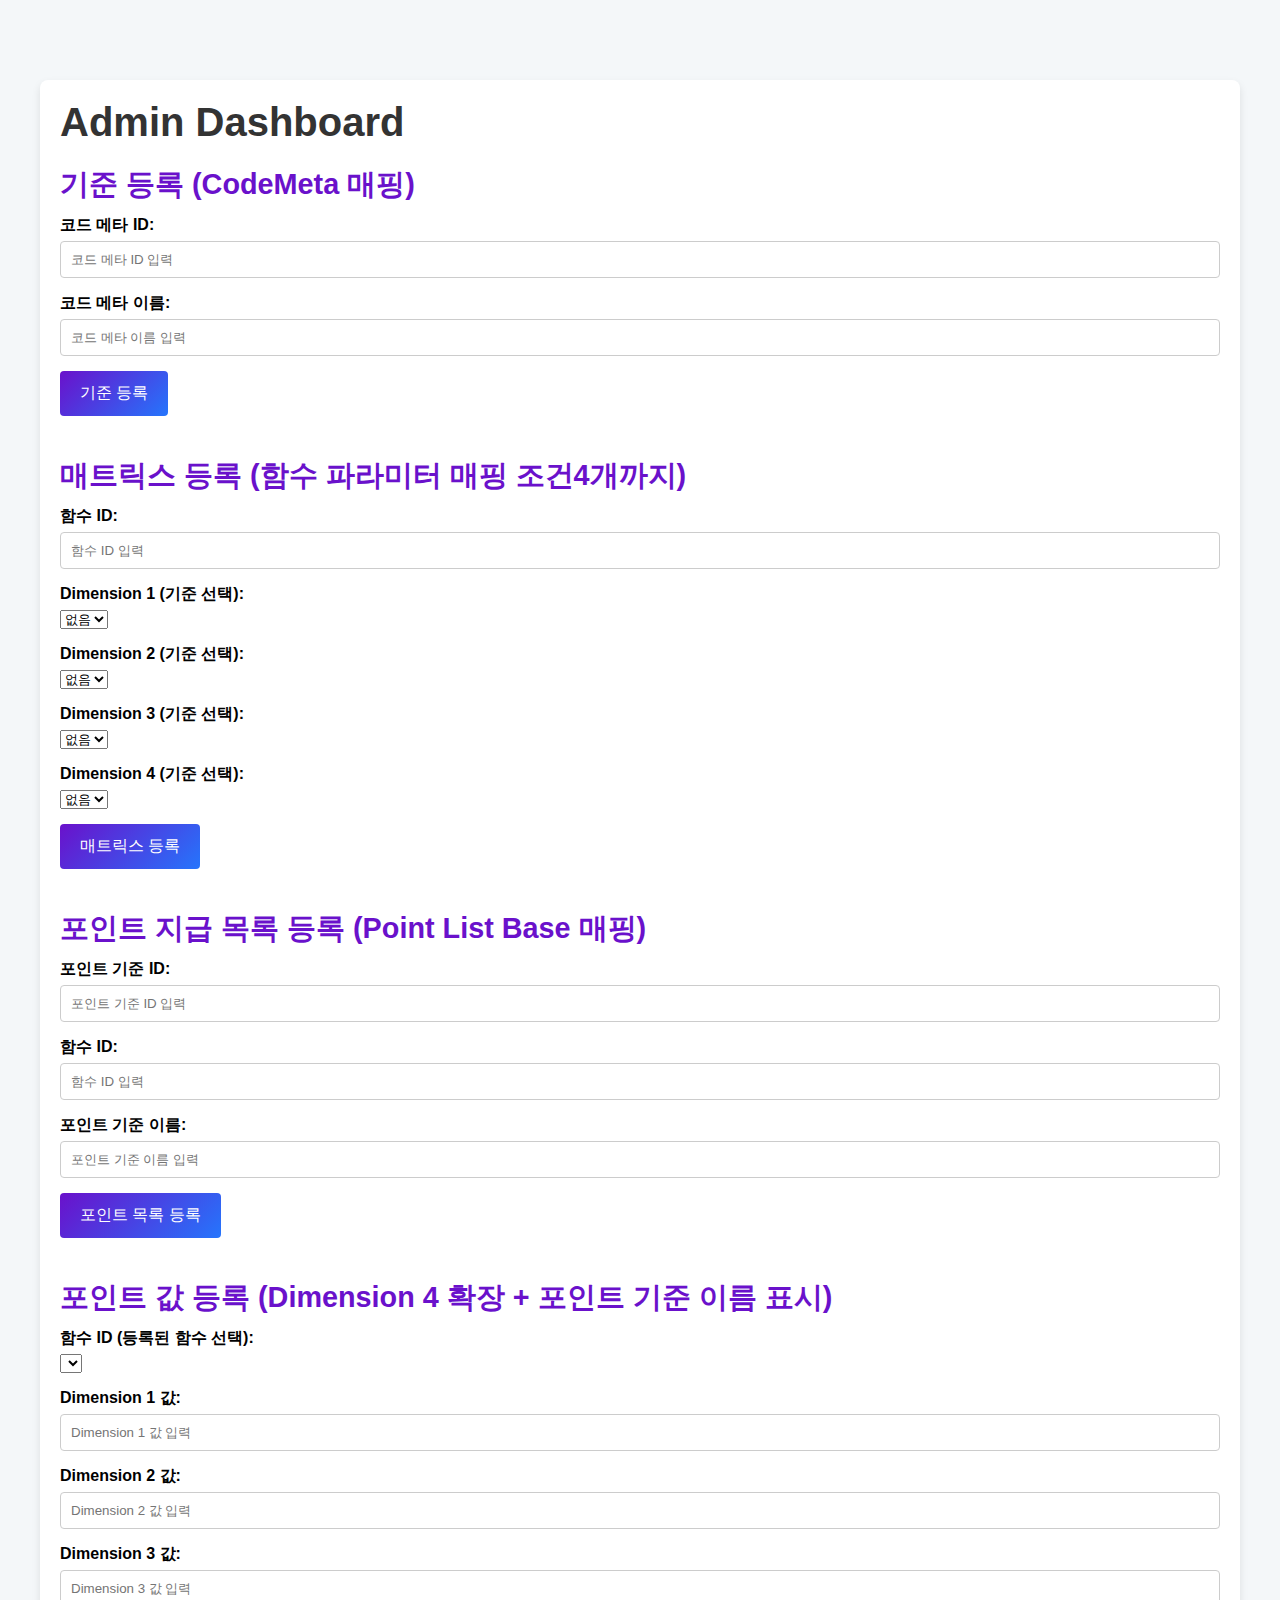
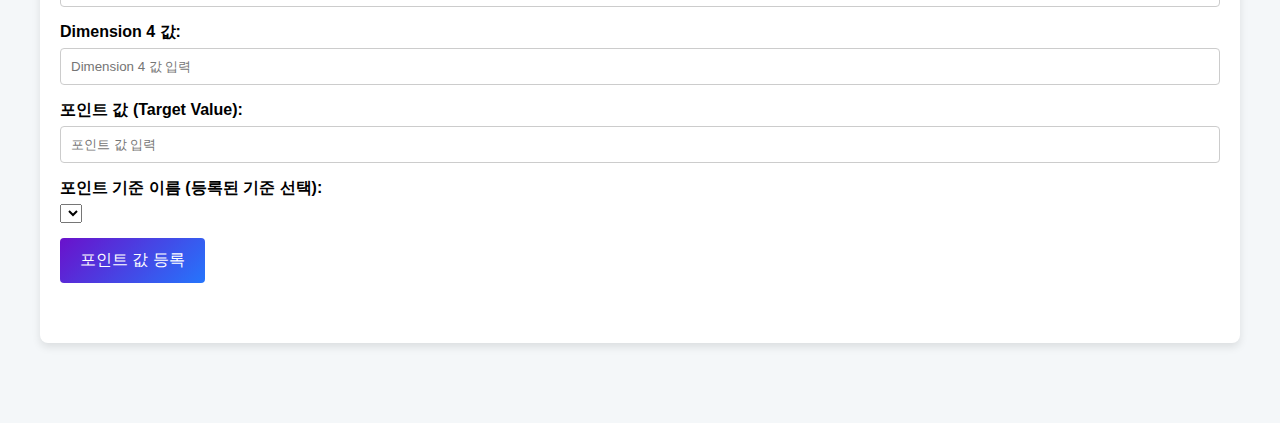
==== src/main/resources/templates/admin/dashboard.html @ af13de08 "." ====
<!DOCTYPE html>
<html xmlns:th="http://www.thymeleaf.org">
<head>
    <title>Admin Dashboard</title>
    <style>
        * {
            margin: 0;
            padding: 0;
            box-sizing: border-box;
        }

        body {
            font-family: 'Roboto', Arial, sans-serif;
            background-color: #f4f7f9;
        }

        .container {
            max-width: 1200px;
            margin: 80px auto;
            padding: 20px;
            background: #fff;
            box-shadow: 0 4px 8px rgba(0, 0, 0, 0.1);
            border-radius: 8px;
        }

        h1 {
            font-size: 2.5em;
            margin-bottom: 20px;
            color: #333;
        }

        .section {
            margin-bottom: 40px;
        }

        .section h2 {
            font-size: 1.8em;
            margin-bottom: 10px;
            color: #6a11cb;
        }

        .form-group {
            margin-bottom: 15px;
        }

        .form-group label {
            display: block;
            font-weight: bold;
            margin-bottom: 5px;
        }

        .form-group input {
            width: 100%;
            padding: 10px;
            border: 1px solid #ccc;
            border-radius: 4px;
        }

        .form-group button {
            background: linear-gradient(135deg, #6a11cb, #2575fc);
            color: #fff;
            border: none;
            padding: 12px 20px;
            font-size: 1em;
            border-radius: 4px;
            cursor: pointer;
            transition: background 0.3s ease;
        }

        .form-group button:hover {
            background: linear-gradient(135deg, #2575fc, #6a11cb);
        }
    </style>
</head>
<body>
<div class="container">
    <h1>Admin Dashboard</h1>

    <div class="section">
        <h2>기준 등록 (CodeMeta 매핑)</h2>
        <form th:action="@{/admin/codeMeta}" method="post">
            <div class="form-group">
                <label for="codeMetaId">코드 메타 ID:</label>
                <input type="text" id="codeMetaId" name="codeMetaId" placeholder="코드 메타 ID 입력" required>
            </div>
            <div class="form-group">
                <label for="codeMetaName">코드 메타 이름:</label>
                <input type="text" id="codeMetaName" name="codeMetaName" placeholder="코드 메타 이름 입력" required>
            </div>
            <div class="form-group">
                <button type="submit">기준 등록</button>
            </div>
        </form>
    </div>

    <div class="section">
        <h2>매트릭스 등록 (함수 파라미터 매핑 조건4개까지)</h2>
        <form th:action="@{/admin/register-matrix}" method="post">
            <div class="form-group">
                <label for="functionId">함수 ID:</label>
                <input type="text" id="functionId" name="functionId" placeholder="함수 ID 입력" required>
            </div>

            <!-- Dimension 1 -->
            <div class="form-group">
                <label for="dimen1">Dimension 1 (기준 선택):</label>
                <select id="dimen1" name="dimen1">
                    <option value="">없음</option>
                    <option th:each="codeMeta : ${codeMetaList}" th:value="${codeMeta.codeMetaId}" th:text="${codeMeta.codeMetaName}"></option>
                </select>
            </div>

            <!-- Dimension 2 -->
            <div class="form-group">
                <label for="dimen2">Dimension 2 (기준 선택):</label>
                <select id="dimen2" name="dimen2">
                    <option value="">없음</option>
                    <option th:each="codeMeta : ${codeMetaList}" th:value="${codeMeta.codeMetaId}" th:text="${codeMeta.codeMetaName}"></option>
                </select>
            </div>

            <!-- Dimension 3 -->
            <div class="form-group">
                <label for="dimen3">Dimension 3 (기준 선택):</label>
                <select id="dimen3" name="dimen3">
                    <option value="">없음</option>
                    <option th:each="codeMeta : ${codeMetaList}" th:value="${codeMeta.codeMetaId}" th:text="${codeMeta.codeMetaName}"></option>
                </select>
            </div>

            <!-- Dimension 4 -->
            <div class="form-group">
                <label for="dimen4">Dimension 4 (기준 선택):</label>
                <select id="dimen4" name="dimen4">
                    <option value="">없음</option>
                    <option th:each="codeMeta : ${codeMetaList}" th:value="${codeMeta.codeMetaId}" th:text="${codeMeta.codeMetaName}"></option>
                </select>
            </div>

            <div class="form-group">
                <button type="submit">매트릭스 등록</button>
            </div>
        </form>
    </div>


    <div class="section">
        <h2>포인트 지급 목록 등록 (Point List Base 매핑)</h2>
        <form th:action="@{/admin/register-point-list}" method="post">
            <div class="form-group">
                <label for="ptBaseId">포인트 기준 ID:</label>
                <input type="text" id="ptBaseId" name="ptBaseId" placeholder="포인트 기준 ID 입력" required>
            </div>
            <div class="form-group">
                <label for="functionId">함수 ID:</label>
                <input type="text" id="functionId" name="functionId" placeholder="함수 ID 입력" required>
            </div>
            <div class="form-group">
                <label for="ptBaseName">포인트 기준 이름:</label>
                <input type="text" id="ptBaseName" name="ptBaseName" placeholder="포인트 기준 이름 입력" required>
            </div>
            <div class="form-group">
                <button type="submit">포인트 목록 등록</button>
            </div>
        </form>
    </div>


    <div class="section">
        <h2>포인트 값 등록 (Dimension 4 확장 + 포인트 기준 이름 표시)</h2>
        <form th:action="@{/admin/register-point-value}" method="post">
            <!-- 함수 ID 선택 -->
            <div class="form-group">
                <label for="functionId">함수 ID (등록된 함수 선택):</label>
                <select id="functionId" name="functionId" th:each="function : ${functionList}" th:value="${function.functionId}" th:text="${function.functionId}" required></select>
            </div>

            <!-- Dimension 1~4 값 입력 -->
            <div class="form-group">
                <label for="dimen1Value">Dimension 1 값:</label>
                <input type="text" id="dimen1Value" name="dimen1Value" placeholder="Dimension 1 값 입력">
            </div>
            <div class="form-group">
                <label for="dimen2Value">Dimension 2 값:</label>
                <input type="text" id="dimen2Value" name="dimen2Value" placeholder="Dimension 2 값 입력">
            </div>
            <div class="form-group">
                <label for="dimen3Value">Dimension 3 값:</label>
                <input type="text" id="dimen3Value" name="dimen3Value" placeholder="Dimension 3 값 입력">
            </div>
            <div class="form-group">
                <label for="dimen4Value">Dimension 4 값:</label>
                <input type="text" id="dimen4Value" name="dimen4Value" placeholder="Dimension 4 값 입력">
            </div>

            <!-- Target Value 입력 -->
            <div class="form-group">
                <label for="targetValue">포인트 값 (Target Value):</label>
                <input type="number" id="targetValue" name="targetValue" min="0" placeholder="포인트 값 입력" required>
            </div>

            <!-- 포인트 기준 이름 선택 -->
            <div class="form-group">
                <label for="ptBaseId">포인트 기준 이름 (등록된 기준 선택):</label>
                <select id="ptBaseId" name="ptBaseId" th:each="pointBase : ${pointBaseList}" th:value="${pointBase.ptBaseId}" th:text="${pointBase.ptBaseName}" required></select>
            </div>

            <!-- 제출 버튼 -->
            <div class="form-group">
                <button type="submit">포인트 값 등록</button>
            </div>
        </form>
    </div>



</div>
</body>
</html>
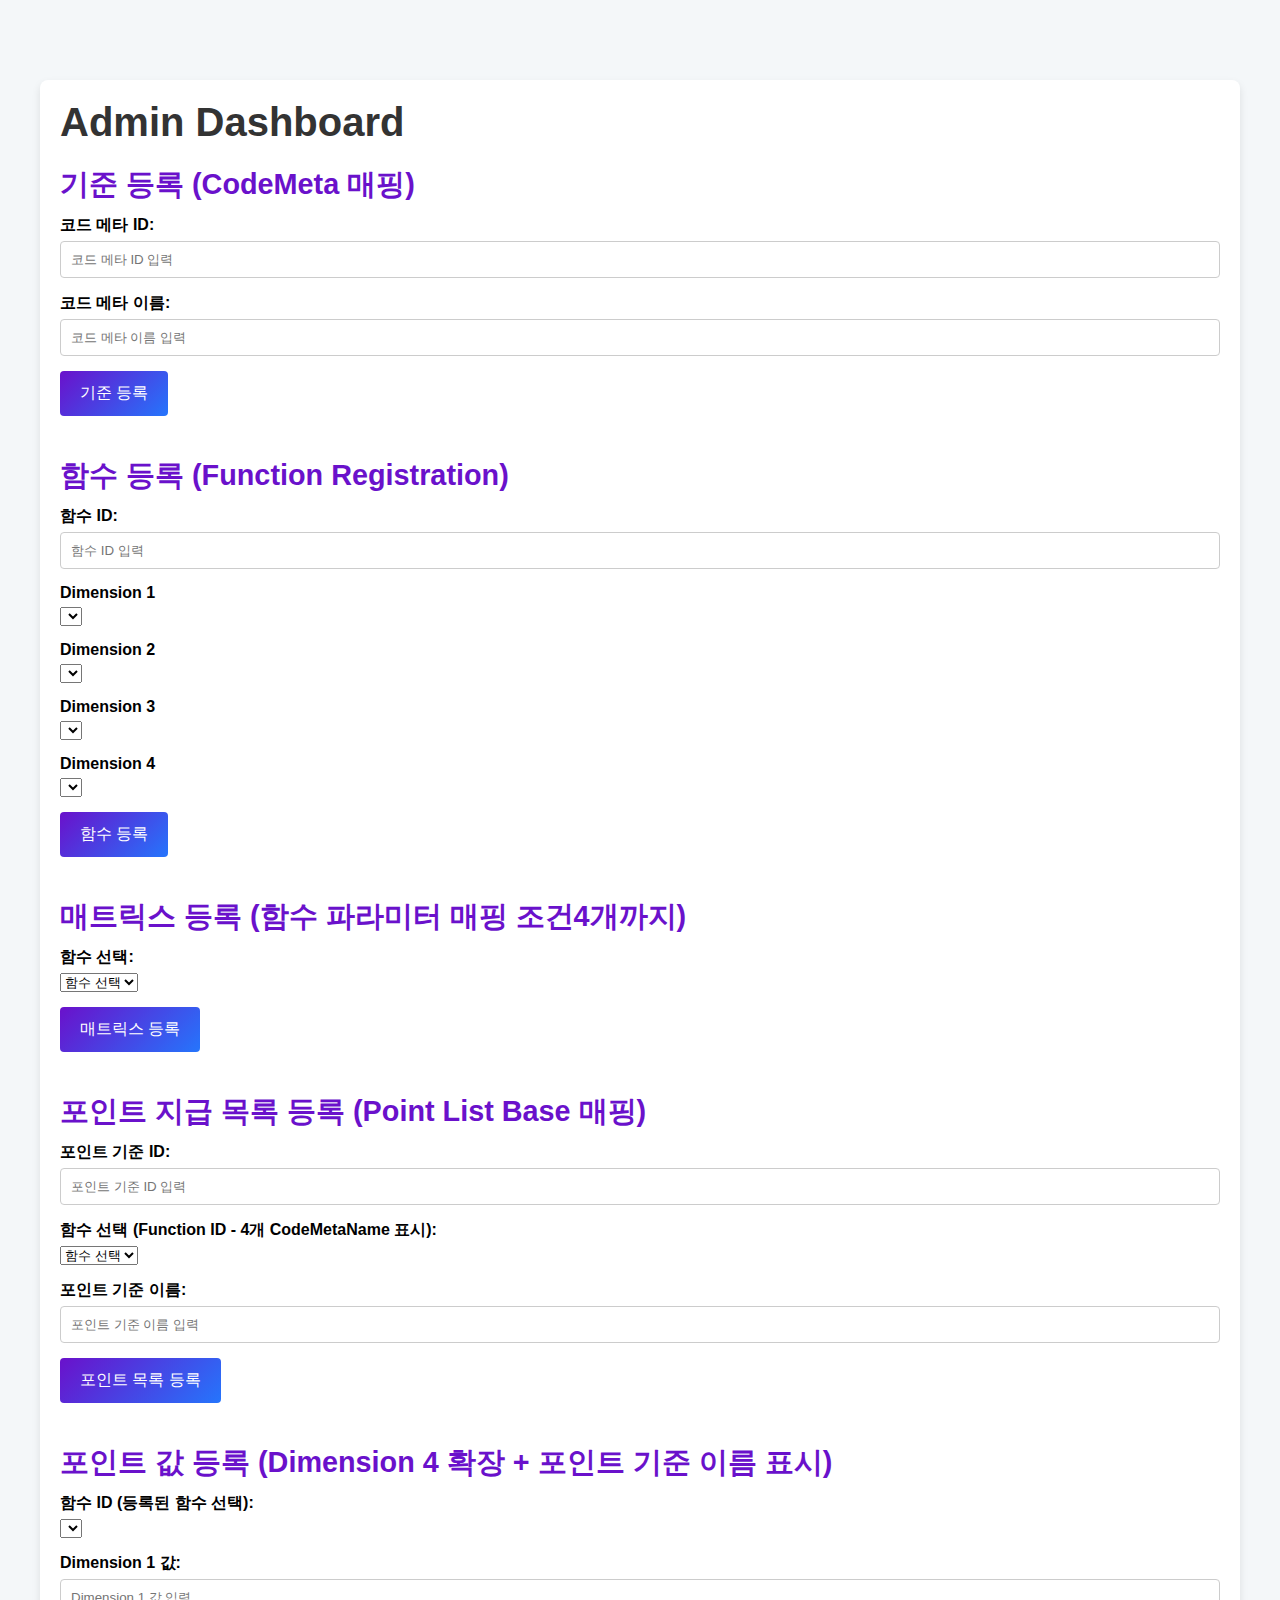
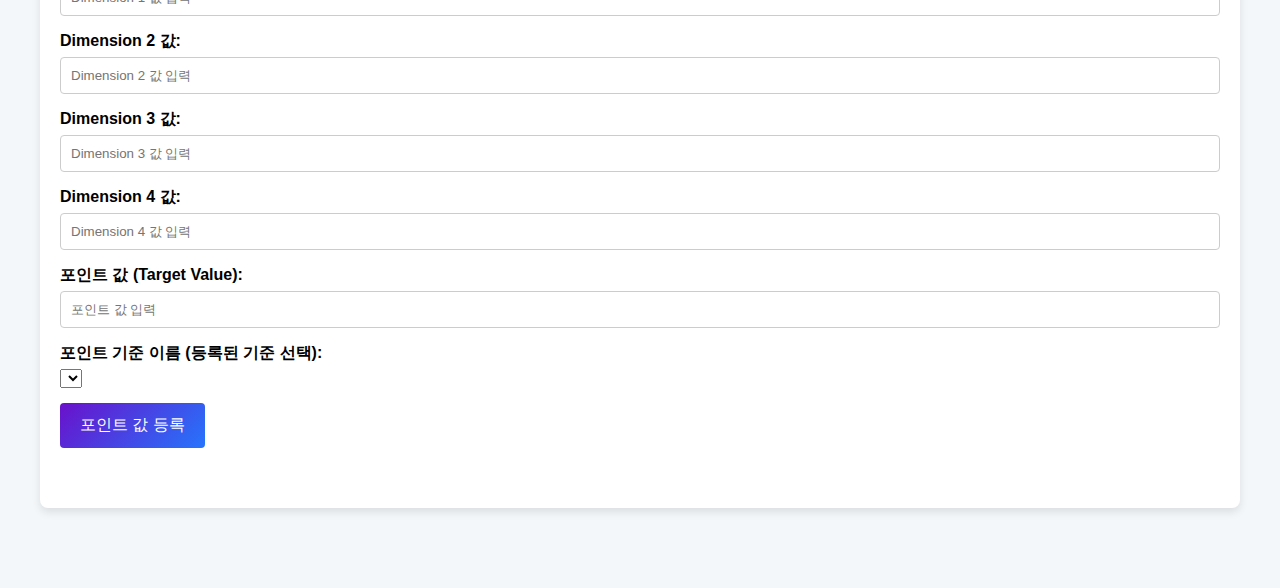
==== commit cc90cb7b: "." ====
--- a/src/main/resources/templates/admin/dashboard.html
+++ b/src/main/resources/templates/admin/dashboard.html
@@ -94,48 +94,119 @@
     </div>
 
     <div class="section">
+        <h2>함수 등록 (Function Registration)</h2>
+        <form th:action="@{/admin/function}" method="post">
+            <div class="form-group">
+                <label for="functionId">함수 ID:</label>
+                <input type="text" id="functionId" name="functionId" placeholder="함수 ID 입력" required>
+            </div>
+
+            <!-- Dimension 1 -->
+            <div class="form-group">
+                <label for="dimen1">Dimension 1</label>
+                <select id="dimen1" name="dimen1">
+                    <option th:each="codeMeta : ${codeMetaList}" th:value="${codeMeta.codeMetaId}" th:text="${codeMeta.codeMetaName}"></option>
+                </select>
+            </div>
+
+            <!-- Dimension 2 -->
+            <div class="form-group">
+                <label for="dimen2">Dimension 2</label>
+                <select id="dimen2" name="dimen2">
+                    <option th:each="codeMeta : ${codeMetaList}" th:value="${codeMeta.codeMetaId}" th:text="${codeMeta.codeMetaName}"></option>
+                </select>
+            </div>
+
+            <!-- Dimension 3 -->
+            <div class="form-group">
+                <label for="dimen3">Dimension 3</label>
+                <select id="dimen3" name="dimen3">
+                    <option th:each="codeMeta : ${codeMetaList}" th:value="${codeMeta.codeMetaId}" th:text="${codeMeta.codeMetaName}"></option>
+                </select>
+            </div>
+
+            <!-- Dimension 4 -->
+            <div class="form-group">
+                <label for="dimen4">Dimension 4</label>
+                <select id="dimen4" name="dimen4">
+                    <option th:each="codeMeta : ${codeMetaList}" th:value="${codeMeta.codeMetaId}" th:text="${codeMeta.codeMetaName}"></option>
+                </select>
+            </div>
+
+            <div class="form-group">
+                <button type="submit">함수 등록</button>
+            </div>
+        </form>
+    </div>
+
+
+
+    <div class="section">
         <h2>매트릭스 등록 (함수 파라미터 매핑 조건4개까지)</h2>
         <form th:action="@{/admin/register-matrix}" method="post">
-            <div class="form-group">
-                <label for="functionId">함수 ID:</label>
-                <input type="text" id="functionId" name="functionId" placeholder="함수 ID 입력" required>
-            </div>
-
-            <!-- Dimension 1 -->
-            <div class="form-group">
-                <label for="dimen1">Dimension 1 (기준 선택):</label>
-                <select id="dimen1" name="dimen1">
-                    <option value="">없음</option>
-                    <option th:each="codeMeta : ${codeMetaList}" th:value="${codeMeta.codeMetaId}" th:text="${codeMeta.codeMetaName}"></option>
-                </select>
-            </div>
-
-            <!-- Dimension 2 -->
-            <div class="form-group">
-                <label for="dimen2">Dimension 2 (기준 선택):</label>
-                <select id="dimen2" name="dimen2">
-                    <option value="">없음</option>
-                    <option th:each="codeMeta : ${codeMetaList}" th:value="${codeMeta.codeMetaId}" th:text="${codeMeta.codeMetaName}"></option>
-                </select>
-            </div>
-
-            <!-- Dimension 3 -->
-            <div class="form-group">
-                <label for="dimen3">Dimension 3 (기준 선택):</label>
-                <select id="dimen3" name="dimen3">
-                    <option value="">없음</option>
-                    <option th:each="codeMeta : ${codeMetaList}" th:value="${codeMeta.codeMetaId}" th:text="${codeMeta.codeMetaName}"></option>
-                </select>
-            </div>
-
-            <!-- Dimension 4 -->
-            <div class="form-group">
-                <label for="dimen4">Dimension 4 (기준 선택):</label>
-                <select id="dimen4" name="dimen4">
-                    <option value="">없음</option>
-                    <option th:each="codeMeta : ${codeMetaList}" th:value="${codeMeta.codeMetaId}" th:text="${codeMeta.codeMetaName}"></option>
-                </select>
-            </div>
+            <!-- 함수 선택 -->
+            <div class="form-group">
+                <label for="functionId">함수 선택:</label>
+                <select id="functionId" name="functionId" onchange="loadFunctionInfo()" required>
+                    <option value="">함수 선택</option>
+                    <option th:each="function : ${functionList}"
+                            th:value="${function.functionId}"
+                            th:text="${function.functionId + ' - ' + function.dimen1Name + ', ' + function.dimen2Name + ', ' + function.dimen3Name + ', ' + function.dimen4Name}">
+                    </option>
+                </select>
+            </div>
+
+
+            <!-- Dimension 값 입력 -->
+            <div id="dimenValues" style="display:none;">
+                <div class="form-group">
+                    <label for="dimen1Value">Dimension 1 (<span id="dimen1Name"></span>):</label>
+                    <input type="text" id="dimen1Value" name="dimen1Value" placeholder="Dimension 1 값 입력">
+                </div>
+
+                <div class="form-group">
+                    <label for="dimen2Value">Dimension 2 (<span id="dimen2Name"></span>):</label>
+                    <input type="text" id="dimen2Value" name="dimen2Value" placeholder="Dimension 2 값 입력">
+                </div>
+
+                <div class="form-group">
+                    <label for="dimen3Value">Dimension 3 (<span id="dimen3Name"></span>):</label>
+                    <input type="text" id="dimen3Value" name="dimen3Value" placeholder="Dimension 3 값 입력">
+                </div>
+
+                <div class="form-group">
+                    <label for="dimen4Value">Dimension 4 (<span id="dimen4Name"></span>):</label>
+                    <input type="text" id="dimen4Value" name="dimen4Value" placeholder="Dimension 4 값 입력">
+                </div>
+            </div>
+
+            <script>
+                // 선택된 함수 정보 저장 (예시: 서버에서 이 데이터를 Ajax로 받아올 수 있음)
+                const functionDetails = {
+                    'FUNC001': { dimen1: '판매 코드', dimen2: '배송 코드', dimen3: '반품 코드', dimen4: '결제 코드' },
+                    'FUNC002': { dimen1: '회원 코드', dimen2: '할인 코드', dimen3: '상품 코드', dimen4: '배송지 코드' }
+                };
+
+                function loadFunctionInfo() {
+                    const selectedFunctionId = document.getElementById('functionId').value;
+                    const dimenValuesSection = document.getElementById('dimenValues');
+
+                    if (selectedFunctionId && functionDetails[selectedFunctionId]) {
+                        // Dimension 이름 설정
+                        document.getElementById('dimen1Name').innerText = functionDetails[selectedFunctionId].dimen1;
+                        document.getElementById('dimen2Name').innerText = functionDetails[selectedFunctionId].dimen2;
+                        document.getElementById('dimen3Name').innerText = functionDetails[selectedFunctionId].dimen3;
+                        document.getElementById('dimen4Name').innerText = functionDetails[selectedFunctionId].dimen4;
+
+                        // 입력 필드 보이기
+                        dimenValuesSection.style.display = 'block';
+                    } else {
+                        // 선택되지 않았을 때 Dimension 값 입력 필드 숨김
+                        dimenValuesSection.style.display = 'none';
+                    }
+                }
+            </script>
+
 
             <div class="form-group">
                 <button type="submit">매트릭스 등록</button>
@@ -144,26 +215,40 @@
     </div>
 
 
+
+
+
     <div class="section">
         <h2>포인트 지급 목록 등록 (Point List Base 매핑)</h2>
-        <form th:action="@{/admin/register-point-list}" method="post">
+        <form th:action="@{/admin/pointBase}" method="post">
             <div class="form-group">
                 <label for="ptBaseId">포인트 기준 ID:</label>
                 <input type="text" id="ptBaseId" name="ptBaseId" placeholder="포인트 기준 ID 입력" required>
             </div>
-            <div class="form-group">
-                <label for="functionId">함수 ID:</label>
-                <input type="text" id="functionId" name="functionId" placeholder="함수 ID 입력" required>
-            </div>
+
+            <div class="form-group">
+                <label for="functionId">함수 선택 (Function ID - 4개 CodeMetaName 표시):</label>
+                <select id="functionId" name="functionId" required>
+                    <option value="">함수 선택</option>
+                    <option th:each="function : ${functionList}"
+                            th:value="${function.functionId}"
+                            th:text="${function.functionId + ' - ' + function.dimen1Name + ', ' + function.dimen2Name + ', ' + function.dimen3Name + ', ' + function.dimen4Name}">
+                    </option>
+                </select>
+            </div>
+
             <div class="form-group">
                 <label for="ptBaseName">포인트 기준 이름:</label>
                 <input type="text" id="ptBaseName" name="ptBaseName" placeholder="포인트 기준 이름 입력" required>
             </div>
+
             <div class="form-group">
                 <button type="submit">포인트 목록 등록</button>
             </div>
         </form>
     </div>
+
+
 
 
     <div class="section">
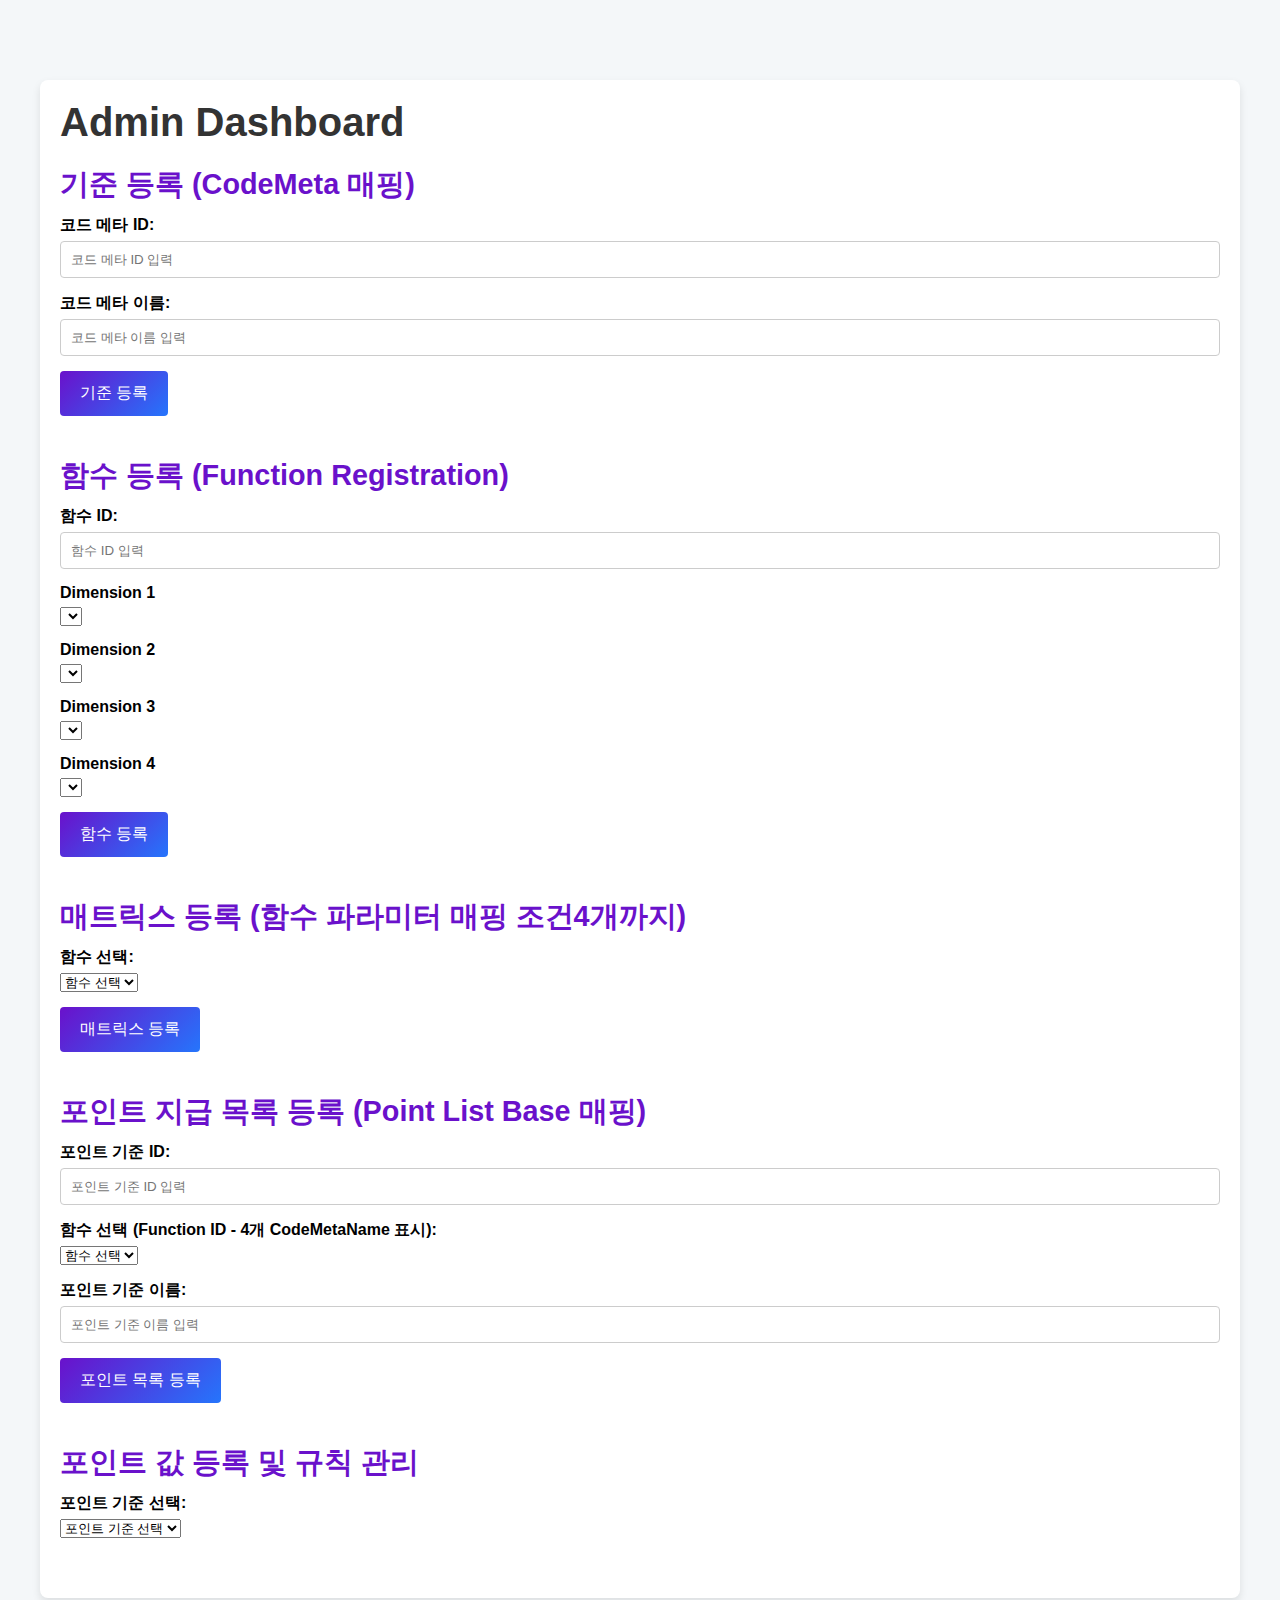
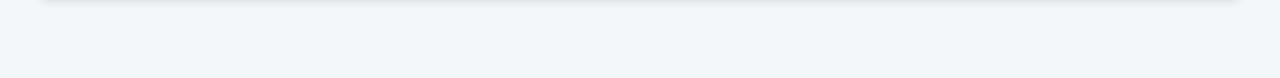
==== commit 65de9c6a: "." ====
--- a/src/main/resources/templates/admin/dashboard.html
+++ b/src/main/resources/templates/admin/dashboard.html
@@ -250,52 +250,107 @@
 
 
 
-
-    <div class="section">
-        <h2>포인트 값 등록 (Dimension 4 확장 + 포인트 기준 이름 표시)</h2>
+    <div class="section">
+        <h2>포인트 값 등록 및 규칙 관리</h2>
         <form th:action="@{/admin/register-point-value}" method="post">
-            <!-- 함수 ID 선택 -->
-            <div class="form-group">
-                <label for="functionId">함수 ID (등록된 함수 선택):</label>
-                <select id="functionId" name="functionId" th:each="function : ${functionList}" th:value="${function.functionId}" th:text="${function.functionId}" required></select>
-            </div>
-
-            <!-- Dimension 1~4 값 입력 -->
-            <div class="form-group">
-                <label for="dimen1Value">Dimension 1 값:</label>
-                <input type="text" id="dimen1Value" name="dimen1Value" placeholder="Dimension 1 값 입력">
-            </div>
-            <div class="form-group">
-                <label for="dimen2Value">Dimension 2 값:</label>
-                <input type="text" id="dimen2Value" name="dimen2Value" placeholder="Dimension 2 값 입력">
-            </div>
-            <div class="form-group">
-                <label for="dimen3Value">Dimension 3 값:</label>
-                <input type="text" id="dimen3Value" name="dimen3Value" placeholder="Dimension 3 값 입력">
-            </div>
-            <div class="form-group">
-                <label for="dimen4Value">Dimension 4 값:</label>
-                <input type="text" id="dimen4Value" name="dimen4Value" placeholder="Dimension 4 값 입력">
-            </div>
-
-            <!-- Target Value 입력 -->
-            <div class="form-group">
-                <label for="targetValue">포인트 값 (Target Value):</label>
-                <input type="number" id="targetValue" name="targetValue" min="0" placeholder="포인트 값 입력" required>
-            </div>
-
-            <!-- 포인트 기준 이름 선택 -->
-            <div class="form-group">
-                <label for="ptBaseId">포인트 기준 이름 (등록된 기준 선택):</label>
-                <select id="ptBaseId" name="ptBaseId" th:each="pointBase : ${pointBaseList}" th:value="${pointBase.ptBaseId}" th:text="${pointBase.ptBaseName}" required></select>
-            </div>
-
-            <!-- 제출 버튼 -->
-            <div class="form-group">
-                <button type="submit">포인트 값 등록</button>
-            </div>
-        </form>
-    </div>
+            <!-- 포인트 기준 선택 -->
+            <div class="form-group">
+                <label for="ptBaseId">포인트 기준 선택:</label>
+                <select id="ptBaseId" name="ptBaseId" onchange="loadRuleSummary()" required>
+                    <option value="">포인트 기준 선택</option>
+                    <option th:each="pointBase : ${ptBaseList}"
+                            th:value="${pointBase.ptBaseId}"
+                            th:text="${pointBase.ptBaseId + ' - ' + pointBase.ptBaseName}">
+                    </option>
+                </select>
+            </div>
+        </form>
+
+        <!-- 규칙집합 목록 표시 -->
+        <div id="ruleSummarySection" style="display:none;">
+            <h3>규칙집합 목록</h3>
+            <table>
+                <thead>
+                <tr>
+                    <th>Function ID</th>
+                    <th>Cell ID</th>
+                    <th>Dimension 1 Value</th>
+                    <th>Dimension 2 Value</th>
+                    <th>Dimension 3 Value</th>
+                    <th>Dimension 4 Value</th>
+                    <th>Target Value</th>
+                    <th>Actions</th>
+                </tr>
+                </thead>
+                <tbody id="ruleSummaryTable">
+                <!-- 데이터는 JavaScript로 동적으로 채워짐 -->
+                </tbody>
+            </table>
+            <button onclick="openAddRuleForm()">새 규칙 추가</button>
+        </div>
+
+        <script>
+            // 규칙집합 예시 데이터 (실제로는 Ajax로 가져와야 함)
+            const ruleSummaries = {
+                'PT001': [
+                    { functionId: 'FUNC001', cellId: 'CELL001', dimen1: 'A', dimen2: 'B', dimen3: 'C', dimen4: 'D', targetValue: 100 },
+                    { functionId: 'FUNC001', cellId: 'CELL002', dimen1: 'E', dimen2: 'F', dimen3: 'G', dimen4: 'H', targetValue: 200 }
+                ],
+                'PT002': [
+                    { functionId: 'FUNC002', cellId: 'CELL003', dimen1: 'X', dimen2: 'Y', dimen3: 'Z', dimen4: 'W', targetValue: 300 }
+                ]
+            };
+
+            function loadRuleSummary() {
+                const selectedPtBaseId = document.getElementById('ptBaseId').value;
+                const ruleSummarySection = document.getElementById('ruleSummarySection');
+                const ruleSummaryTable = document.getElementById('ruleSummaryTable');
+
+                ruleSummaryTable.innerHTML = ''; // 기존 데이터 초기화
+
+                if (selectedPtBaseId && ruleSummaries[selectedPtBaseId]) {
+                    ruleSummaries[selectedPtBaseId].forEach(rule => {
+                        const row = document.createElement('tr');
+                        row.innerHTML = `
+                        <td>${rule.functionId}</td>
+                        <td>${rule.cellId}</td>
+                        <td>${rule.dimen1}</td>
+                        <td>${rule.dimen2}</td>
+                        <td>${rule.dimen3}</td>
+                        <td>${rule.dimen4}</td>
+                        <td>${rule.targetValue}</td>
+                        <td>
+                            <button onclick="editRule('${rule.cellId}')">수정</button>
+                            <button onclick="deleteRule('${rule.cellId}')">삭제</button>
+                        </td>
+                    `;
+                        ruleSummaryTable.appendChild(row);
+                    });
+                    ruleSummarySection.style.display = 'block';
+                } else {
+                    ruleSummarySection.style.display = 'none';
+                }
+            }
+
+            function openAddRuleForm() {
+                alert('새 규칙 추가 폼으로 이동합니다.');
+                // 실제로는 새 페이지나 팝업으로 이동하도록 구현 필요
+            }
+
+            function editRule(cellId) {
+                alert(`수정 폼으로 이동합니다. (Cell ID: ${cellId})`);
+                // 수정 폼 페이지로 이동하는 코드 추가 필요
+            }
+
+            function deleteRule(cellId) {
+                if (confirm(`정말로 Cell ID: ${cellId} 규칙을 삭제하시겠습니까?`)) {
+                    alert('삭제 완료.');
+                    // 실제 삭제 요청을 Ajax로 서버에 전송해야 함
+                }
+            }
+        </script>
+    </div>
+
 
 
 
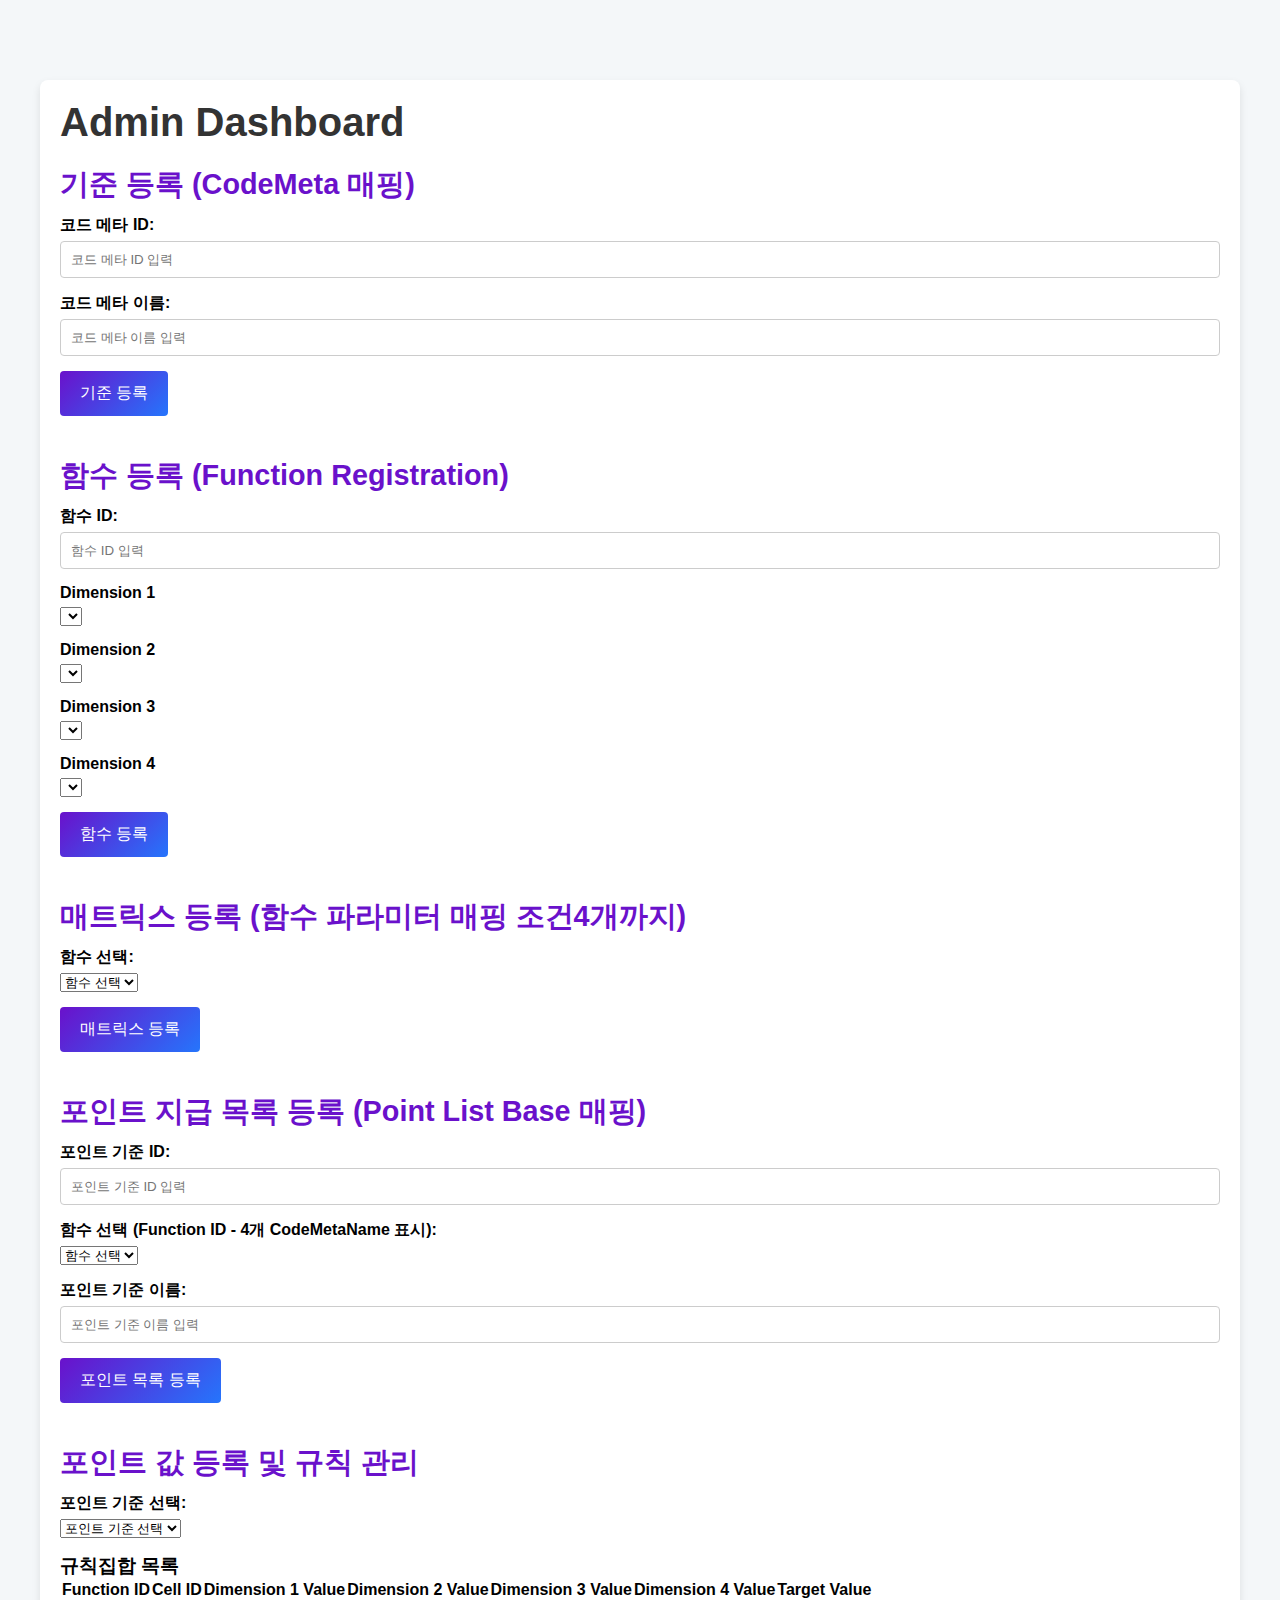
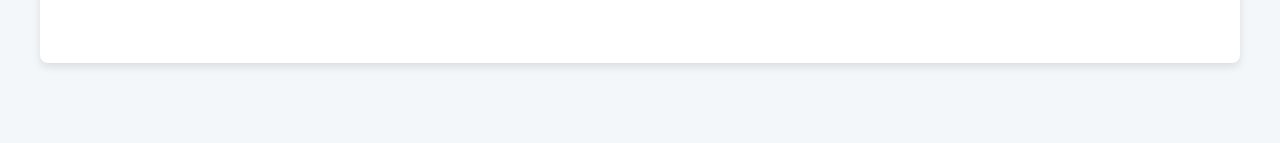
==== commit d8173afc: "." ====
--- a/src/main/resources/templates/admin/dashboard.html
+++ b/src/main/resources/templates/admin/dashboard.html
@@ -250,24 +250,25 @@
 
 
 
+
+
     <div class="section">
         <h2>포인트 값 등록 및 규칙 관리</h2>
-        <form th:action="@{/admin/register-point-value}" method="post">
-            <!-- 포인트 기준 선택 -->
-            <div class="form-group">
-                <label for="ptBaseId">포인트 기준 선택:</label>
-                <select id="ptBaseId" name="ptBaseId" onchange="loadRuleSummary()" required>
-                    <option value="">포인트 기준 선택</option>
-                    <option th:each="pointBase : ${ptBaseList}"
-                            th:value="${pointBase.ptBaseId}"
-                            th:text="${pointBase.ptBaseId + ' - ' + pointBase.ptBaseName}">
-                    </option>
-                </select>
-            </div>
-        </form>
+
+        <!-- 포인트 기준 선택 -->
+        <div class="form-group">
+            <label for="ptBaseId">포인트 기준 선택:</label>
+            <select id="ptBaseId" name="ptBaseId" onchange="loadRuleSummary()" required>
+                <option value="">포인트 기준 선택</option>
+                <option th:each="pointBase : ${ptBaseList}"
+                        th:value="${pointBase.ptBaseId}"
+                        th:text="${pointBase.ptBaseId + ' - ' + pointBase.ptBaseName}">
+                </option>
+            </select>
+        </div>
 
         <!-- 규칙집합 목록 표시 -->
-        <div id="ruleSummarySection" style="display:none;">
+        <div id="ruleSummarySection" class="hidden">
             <h3>규칙집합 목록</h3>
             <table>
                 <thead>
@@ -279,77 +280,38 @@
                     <th>Dimension 3 Value</th>
                     <th>Dimension 4 Value</th>
                     <th>Target Value</th>
-                    <th>Actions</th>
                 </tr>
                 </thead>
                 <tbody id="ruleSummaryTable">
-                <!-- 데이터는 JavaScript로 동적으로 채워짐 -->
+                <tr th:each="rule : ${ruleSummaryMap[ptBaseId]}">
+                    <td th:text="${rule.functionId}"></td>
+                    <td th:text="${rule.cellId}"></td>
+                    <td th:text="${rule.dimen1Value}"></td>
+                    <td th:text="${rule.dimen2Value}"></td>
+                    <td th:text="${rule.dimen3Value}"></td>
+                    <td th:text="${rule.dimen4Value}"></td>
+                    <td th:text="${rule.targetValue}"></td>
+                </tr>
                 </tbody>
             </table>
-            <button onclick="openAddRuleForm()">새 규칙 추가</button>
         </div>
-
-        <script>
-            // 규칙집합 예시 데이터 (실제로는 Ajax로 가져와야 함)
-            const ruleSummaries = {
-                'PT001': [
-                    { functionId: 'FUNC001', cellId: 'CELL001', dimen1: 'A', dimen2: 'B', dimen3: 'C', dimen4: 'D', targetValue: 100 },
-                    { functionId: 'FUNC001', cellId: 'CELL002', dimen1: 'E', dimen2: 'F', dimen3: 'G', dimen4: 'H', targetValue: 200 }
-                ],
-                'PT002': [
-                    { functionId: 'FUNC002', cellId: 'CELL003', dimen1: 'X', dimen2: 'Y', dimen3: 'Z', dimen4: 'W', targetValue: 300 }
-                ]
-            };
-
-            function loadRuleSummary() {
-                const selectedPtBaseId = document.getElementById('ptBaseId').value;
-                const ruleSummarySection = document.getElementById('ruleSummarySection');
-                const ruleSummaryTable = document.getElementById('ruleSummaryTable');
-
-                ruleSummaryTable.innerHTML = ''; // 기존 데이터 초기화
-
-                if (selectedPtBaseId && ruleSummaries[selectedPtBaseId]) {
-                    ruleSummaries[selectedPtBaseId].forEach(rule => {
-                        const row = document.createElement('tr');
-                        row.innerHTML = `
-                        <td>${rule.functionId}</td>
-                        <td>${rule.cellId}</td>
-                        <td>${rule.dimen1}</td>
-                        <td>${rule.dimen2}</td>
-                        <td>${rule.dimen3}</td>
-                        <td>${rule.dimen4}</td>
-                        <td>${rule.targetValue}</td>
-                        <td>
-                            <button onclick="editRule('${rule.cellId}')">수정</button>
-                            <button onclick="deleteRule('${rule.cellId}')">삭제</button>
-                        </td>
-                    `;
-                        ruleSummaryTable.appendChild(row);
-                    });
-                    ruleSummarySection.style.display = 'block';
-                } else {
-                    ruleSummarySection.style.display = 'none';
-                }
+    </div>
+
+    <script>
+        function loadRuleSummary() {
+            const selectedPtBaseId = document.getElementById('ptBaseId').value;
+            const ruleSummarySection = document.getElementById('ruleSummarySection');
+
+            if (selectedPtBaseId) {
+                ruleSummarySection.classList.remove('hidden');
+            } else {
+                ruleSummarySection.classList.add('hidden');
             }
-
-            function openAddRuleForm() {
-                alert('새 규칙 추가 폼으로 이동합니다.');
-                // 실제로는 새 페이지나 팝업으로 이동하도록 구현 필요
-            }
-
-            function editRule(cellId) {
-                alert(`수정 폼으로 이동합니다. (Cell ID: ${cellId})`);
-                // 수정 폼 페이지로 이동하는 코드 추가 필요
-            }
-
-            function deleteRule(cellId) {
-                if (confirm(`정말로 Cell ID: ${cellId} 규칙을 삭제하시겠습니까?`)) {
-                    alert('삭제 완료.');
-                    // 실제 삭제 요청을 Ajax로 서버에 전송해야 함
-                }
-            }
-        </script>
-    </div>
+        }
+    </script>
+
+
+
 
 
 
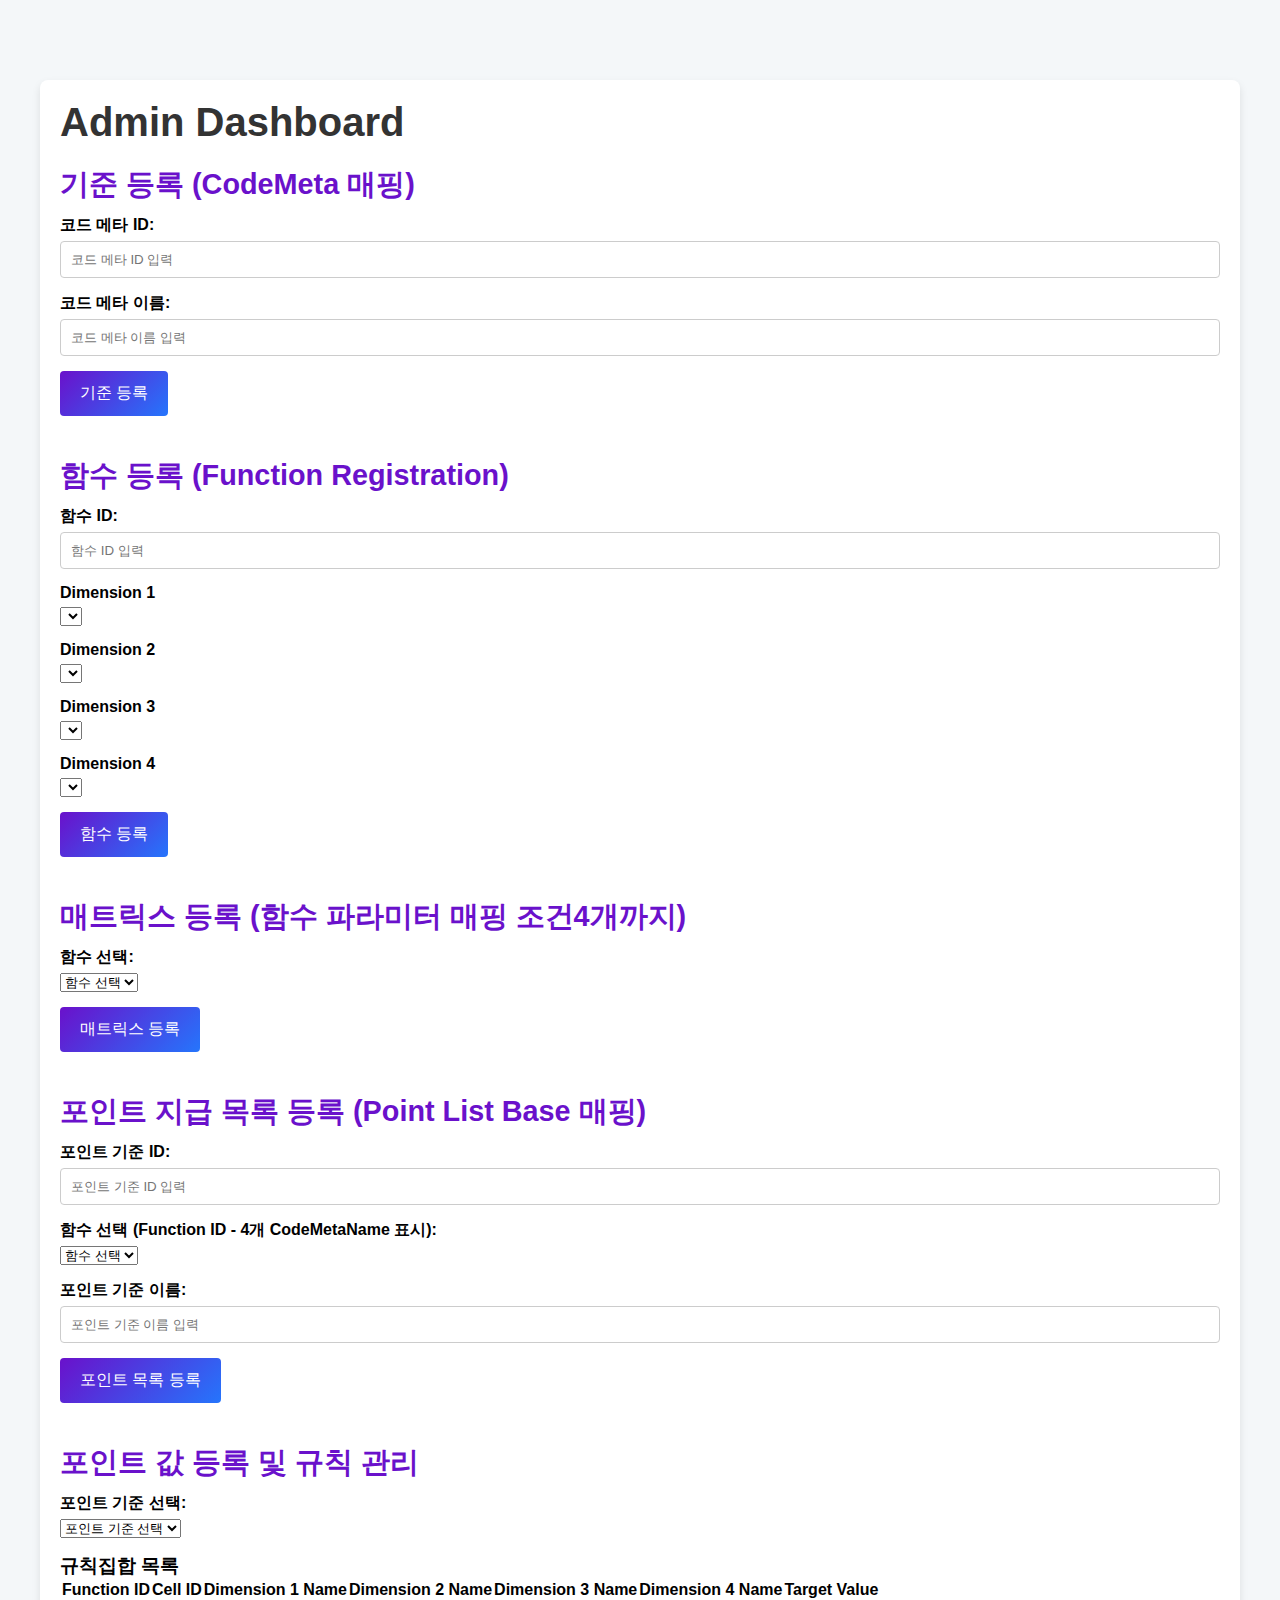
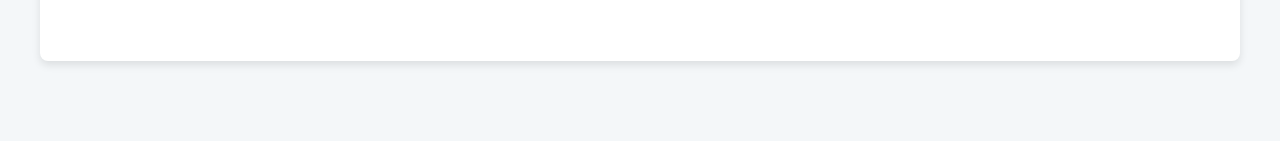
==== commit 4cd29617: "." ====
--- a/src/main/resources/templates/admin/dashboard.html
+++ b/src/main/resources/templates/admin/dashboard.html
@@ -251,14 +251,13 @@
 
 
 
-
     <div class="section">
         <h2>포인트 값 등록 및 규칙 관리</h2>
 
         <!-- 포인트 기준 선택 -->
         <div class="form-group">
             <label for="ptBaseId">포인트 기준 선택:</label>
-            <select id="ptBaseId" name="ptBaseId" onchange="loadRuleSummary()" required>
+            <select id="ptBaseId" name="ptBaseId" required>
                 <option value="">포인트 기준 선택</option>
                 <option th:each="pointBase : ${ptBaseList}"
                         th:value="${pointBase.ptBaseId}"
@@ -275,40 +274,64 @@
                 <tr>
                     <th>Function ID</th>
                     <th>Cell ID</th>
-                    <th>Dimension 1 Value</th>
-                    <th>Dimension 2 Value</th>
-                    <th>Dimension 3 Value</th>
-                    <th>Dimension 4 Value</th>
+                    <th>Dimension 1 Name</th>
+                    <th>Dimension 2 Name</th>
+                    <th>Dimension 3 Name</th>
+                    <th>Dimension 4 Name</th>
                     <th>Target Value</th>
                 </tr>
                 </thead>
-                <tbody id="ruleSummaryTable">
-                <tr th:each="rule : ${ruleSummaryMap[ptBaseId]}">
-                    <td th:text="${rule.functionId}"></td>
-                    <td th:text="${rule.cellId}"></td>
-                    <td th:text="${rule.dimen1Value}"></td>
-                    <td th:text="${rule.dimen2Value}"></td>
-                    <td th:text="${rule.dimen3Value}"></td>
-                    <td th:text="${rule.dimen4Value}"></td>
-                    <td th:text="${rule.targetValue}"></td>
-                </tr>
-                </tbody>
+                <tbody id="ruleSummaryTable"></tbody>
             </table>
         </div>
-    </div>
-
-    <script>
-        function loadRuleSummary() {
-            const selectedPtBaseId = document.getElementById('ptBaseId').value;
-            const ruleSummarySection = document.getElementById('ruleSummarySection');
-
-            if (selectedPtBaseId) {
-                ruleSummarySection.classList.remove('hidden');
-            } else {
-                ruleSummarySection.classList.add('hidden');
-            }
-        }
-    </script>
+
+        <script>
+            document.addEventListener('DOMContentLoaded', () => {
+                const ptBaseSelect = document.getElementById('ptBaseId');
+
+                ptBaseSelect.addEventListener('change', loadRuleSummary);
+
+                function loadRuleSummary() {
+                    const selectedPtBaseId = ptBaseSelect.value;
+                    const ruleSummarySection = document.getElementById('ruleSummarySection');
+                    const ruleSummaryTable = document.getElementById('ruleSummaryTable');
+
+                    ruleSummaryTable.innerHTML = ''; // 기존 데이터 초기화
+
+                    if (selectedPtBaseId) {
+                        fetch(`/admin/ruleSet?ptBaseId=${selectedPtBaseId}`)
+                            .then(response => response.json())
+                            .then(data => console.log(data))
+                            .then(data => {
+                                if (data.length > 0) {
+                                    data.forEach(rule => {
+                                        const row = document.createElement('tr');
+                                        row.innerHTML = `
+                                        <td>${rule.functionId}</td>
+                                        <td>${rule.cellId}</td>
+                                        <td>${rule.dimen1Name}</td>
+                                        <td>${rule.dimen2Name}</td>
+                                        <td>${rule.dimen3Name}</td>
+                                        <td>${rule.dimen4Name}</td>
+                                        <td>${rule.targetValue}</td>
+                                    `;
+                                        ruleSummaryTable.appendChild(row);
+                                    });
+                                    ruleSummarySection.classList.remove('hidden');
+                                } else {
+                                    ruleSummarySection.classList.add('hidden');
+                                }
+                            })
+                            .catch(error => console.error('Error fetching rule summaries:', error));
+                    } else {
+                        ruleSummarySection.classList.add('hidden');
+                    }
+                }
+            });
+        </script>
+    </div>
+
+
 
 
 
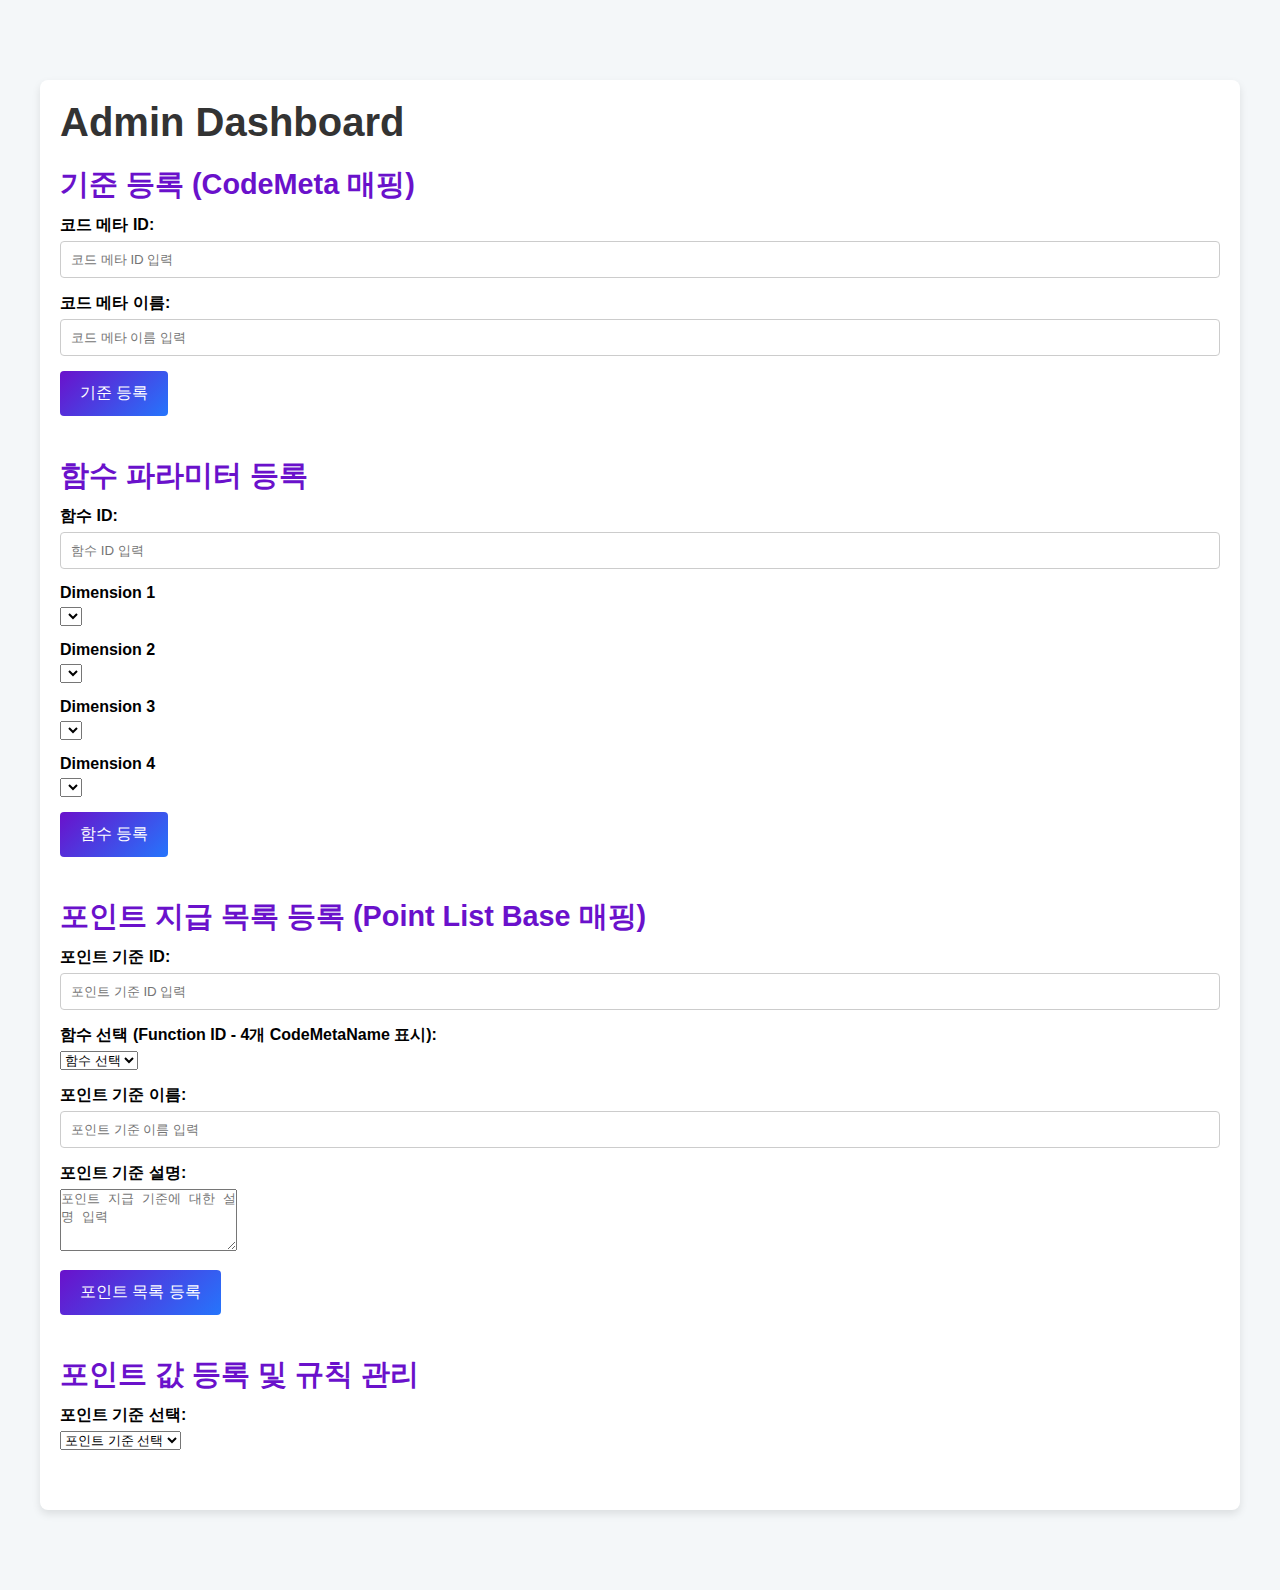
==== commit ec0a29f9: "." ====
--- a/src/main/resources/templates/admin/dashboard.html
+++ b/src/main/resources/templates/admin/dashboard.html
@@ -94,7 +94,7 @@
     </div>
 
     <div class="section">
-        <h2>함수 등록 (Function Registration)</h2>
+        <h2>함수 파라미터 등록</h2>
         <form th:action="@{/admin/function}" method="post">
             <div class="form-group">
                 <label for="functionId">함수 ID:</label>
@@ -142,12 +142,18 @@
 
 
     <div class="section">
-        <h2>매트릭스 등록 (함수 파라미터 매핑 조건4개까지)</h2>
-        <form th:action="@{/admin/register-matrix}" method="post">
-            <!-- 함수 선택 -->
-            <div class="form-group">
-                <label for="functionId">함수 선택:</label>
-                <select id="functionId" name="functionId" onchange="loadFunctionInfo()" required>
+        <h2 class="text-2xl font-bold text-purple-600 mb-6">포인트 지급 목록 등록 (Point List Base 매핑)</h2>
+        <form th:action="@{/admin/pointBase}" method="post" class="space-y-4">
+            <div class="form-group">
+                <label for="ptBaseId" class="block text-sm font-medium text-gray-700">포인트 기준 ID:</label>
+                <input type="text" id="ptBaseId" name="ptBaseId" placeholder="포인트 기준 ID 입력" required
+                       class="mt-1 block w-full border border-gray-300 rounded-md shadow-sm focus:ring-purple-500 focus:border-purple-500">
+            </div>
+
+            <div class="form-group">
+                <label for="functionId" class="block text-sm font-medium text-gray-700">함수 선택 (Function ID - 4개 CodeMetaName 표시):</label>
+                <select id="functionId" name="functionId" required
+                        class="mt-1 block w-full border border-gray-300 rounded-md shadow-sm focus:ring-purple-500 focus:border-purple-500">
                     <option value="">함수 선택</option>
                     <option th:each="function : ${functionList}"
                             th:value="${function.functionId}"
@@ -156,97 +162,26 @@
                 </select>
             </div>
 
-
-            <!-- Dimension 값 입력 -->
-            <div id="dimenValues" style="display:none;">
-                <div class="form-group">
-                    <label for="dimen1Value">Dimension 1 (<span id="dimen1Name"></span>):</label>
-                    <input type="text" id="dimen1Value" name="dimen1Value" placeholder="Dimension 1 값 입력">
-                </div>
-
-                <div class="form-group">
-                    <label for="dimen2Value">Dimension 2 (<span id="dimen2Name"></span>):</label>
-                    <input type="text" id="dimen2Value" name="dimen2Value" placeholder="Dimension 2 값 입력">
-                </div>
-
-                <div class="form-group">
-                    <label for="dimen3Value">Dimension 3 (<span id="dimen3Name"></span>):</label>
-                    <input type="text" id="dimen3Value" name="dimen3Value" placeholder="Dimension 3 값 입력">
-                </div>
-
-                <div class="form-group">
-                    <label for="dimen4Value">Dimension 4 (<span id="dimen4Name"></span>):</label>
-                    <input type="text" id="dimen4Value" name="dimen4Value" placeholder="Dimension 4 값 입력">
-                </div>
-            </div>
-
-            <script>
-                // 선택된 함수 정보 저장 (예시: 서버에서 이 데이터를 Ajax로 받아올 수 있음)
-                const functionDetails = {
-                    'FUNC001': { dimen1: '판매 코드', dimen2: '배송 코드', dimen3: '반품 코드', dimen4: '결제 코드' },
-                    'FUNC002': { dimen1: '회원 코드', dimen2: '할인 코드', dimen3: '상품 코드', dimen4: '배송지 코드' }
-                };
-
-                function loadFunctionInfo() {
-                    const selectedFunctionId = document.getElementById('functionId').value;
-                    const dimenValuesSection = document.getElementById('dimenValues');
-
-                    if (selectedFunctionId && functionDetails[selectedFunctionId]) {
-                        // Dimension 이름 설정
-                        document.getElementById('dimen1Name').innerText = functionDetails[selectedFunctionId].dimen1;
-                        document.getElementById('dimen2Name').innerText = functionDetails[selectedFunctionId].dimen2;
-                        document.getElementById('dimen3Name').innerText = functionDetails[selectedFunctionId].dimen3;
-                        document.getElementById('dimen4Name').innerText = functionDetails[selectedFunctionId].dimen4;
-
-                        // 입력 필드 보이기
-                        dimenValuesSection.style.display = 'block';
-                    } else {
-                        // 선택되지 않았을 때 Dimension 값 입력 필드 숨김
-                        dimenValuesSection.style.display = 'none';
-                    }
-                }
-            </script>
-
-
-            <div class="form-group">
-                <button type="submit">매트릭스 등록</button>
+            <div class="form-group">
+                <label for="ptBaseName" class="block text-sm font-medium text-gray-700">포인트 기준 이름:</label>
+                <input type="text" id="ptBaseName" name="ptBaseName" placeholder="포인트 기준 이름 입력" required
+                       class="mt-1 block w-full border border-gray-300 rounded-md shadow-sm focus:ring-purple-500 focus:border-purple-500">
+            </div>
+
+            <div class="form-group">
+                <label for="ptBaseDescription" class="block text-sm font-medium text-gray-700">포인트 기준 설명:</label>
+                <textarea id="ptBaseDescription" name="ptBaseDescription" placeholder="포인트 지급 기준에 대한 설명 입력" rows="4" required
+                          class="mt-1 block w-full border border-gray-300 rounded-md shadow-sm focus:ring-purple-500 focus:border-purple-500"></textarea>
+            </div>
+
+            <div class="form-group">
+                <button type="submit" class="w-full bg-purple-600 text-white font-medium py-2 px-4 rounded-lg shadow hover:bg-purple-700">
+                    포인트 목록 등록
+                </button>
             </div>
         </form>
     </div>
 
-
-
-
-
-    <div class="section">
-        <h2>포인트 지급 목록 등록 (Point List Base 매핑)</h2>
-        <form th:action="@{/admin/pointBase}" method="post">
-            <div class="form-group">
-                <label for="ptBaseId">포인트 기준 ID:</label>
-                <input type="text" id="ptBaseId" name="ptBaseId" placeholder="포인트 기준 ID 입력" required>
-            </div>
-
-            <div class="form-group">
-                <label for="functionId">함수 선택 (Function ID - 4개 CodeMetaName 표시):</label>
-                <select id="functionId" name="functionId" required>
-                    <option value="">함수 선택</option>
-                    <option th:each="function : ${functionList}"
-                            th:value="${function.functionId}"
-                            th:text="${function.functionId + ' - ' + function.dimen1Name + ', ' + function.dimen2Name + ', ' + function.dimen3Name + ', ' + function.dimen4Name}">
-                    </option>
-                </select>
-            </div>
-
-            <div class="form-group">
-                <label for="ptBaseName">포인트 기준 이름:</label>
-                <input type="text" id="ptBaseName" name="ptBaseName" placeholder="포인트 기준 이름 입력" required>
-            </div>
-
-            <div class="form-group">
-                <button type="submit">포인트 목록 등록</button>
-            </div>
-        </form>
-    </div>
 
 
 
@@ -266,69 +201,21 @@
             </select>
         </div>
 
-        <!-- 규칙집합 목록 표시 -->
-        <div id="ruleSummarySection" class="hidden">
-            <h3>규칙집합 목록</h3>
-            <table>
-                <thead>
-                <tr>
-                    <th>Function ID</th>
-                    <th>Cell ID</th>
-                    <th>Dimension 1 Name</th>
-                    <th>Dimension 2 Name</th>
-                    <th>Dimension 3 Name</th>
-                    <th>Dimension 4 Name</th>
-                    <th>Target Value</th>
-                </tr>
-                </thead>
-                <tbody id="ruleSummaryTable"></tbody>
-            </table>
-        </div>
 
         <script>
-            document.addEventListener('DOMContentLoaded', () => {
-                const ptBaseSelect = document.getElementById('ptBaseId');
-
-                ptBaseSelect.addEventListener('change', loadRuleSummary);
-
-                function loadRuleSummary() {
-                    const selectedPtBaseId = ptBaseSelect.value;
-                    const ruleSummarySection = document.getElementById('ruleSummarySection');
-                    const ruleSummaryTable = document.getElementById('ruleSummaryTable');
-
-                    ruleSummaryTable.innerHTML = ''; // 기존 데이터 초기화
-
+            document.addEventListener('change', (event) => {
+                const target = event.target;
+                if (target && target.id === 'ptBaseId') {
+                    console.log('Change event triggered');
+                    const selectedPtBaseId = target.value;
                     if (selectedPtBaseId) {
-                        fetch(`/admin/ruleSet?ptBaseId=${selectedPtBaseId}`)
-                            .then(response => response.json())
-                            .then(data => console.log(data))
-                            .then(data => {
-                                if (data.length > 0) {
-                                    data.forEach(rule => {
-                                        const row = document.createElement('tr');
-                                        row.innerHTML = `
-                                        <td>${rule.functionId}</td>
-                                        <td>${rule.cellId}</td>
-                                        <td>${rule.dimen1Name}</td>
-                                        <td>${rule.dimen2Name}</td>
-                                        <td>${rule.dimen3Name}</td>
-                                        <td>${rule.dimen4Name}</td>
-                                        <td>${rule.targetValue}</td>
-                                    `;
-                                        ruleSummaryTable.appendChild(row);
-                                    });
-                                    ruleSummarySection.classList.remove('hidden');
-                                } else {
-                                    ruleSummarySection.classList.add('hidden');
-                                }
-                            })
-                            .catch(error => console.error('Error fetching rule summaries:', error));
-                    } else {
-                        ruleSummarySection.classList.add('hidden');
+                        window.location.href = `/admin/ruleSetPage?ptBaseId=${selectedPtBaseId}`;
                     }
                 }
             });
+
         </script>
+
     </div>
 
 
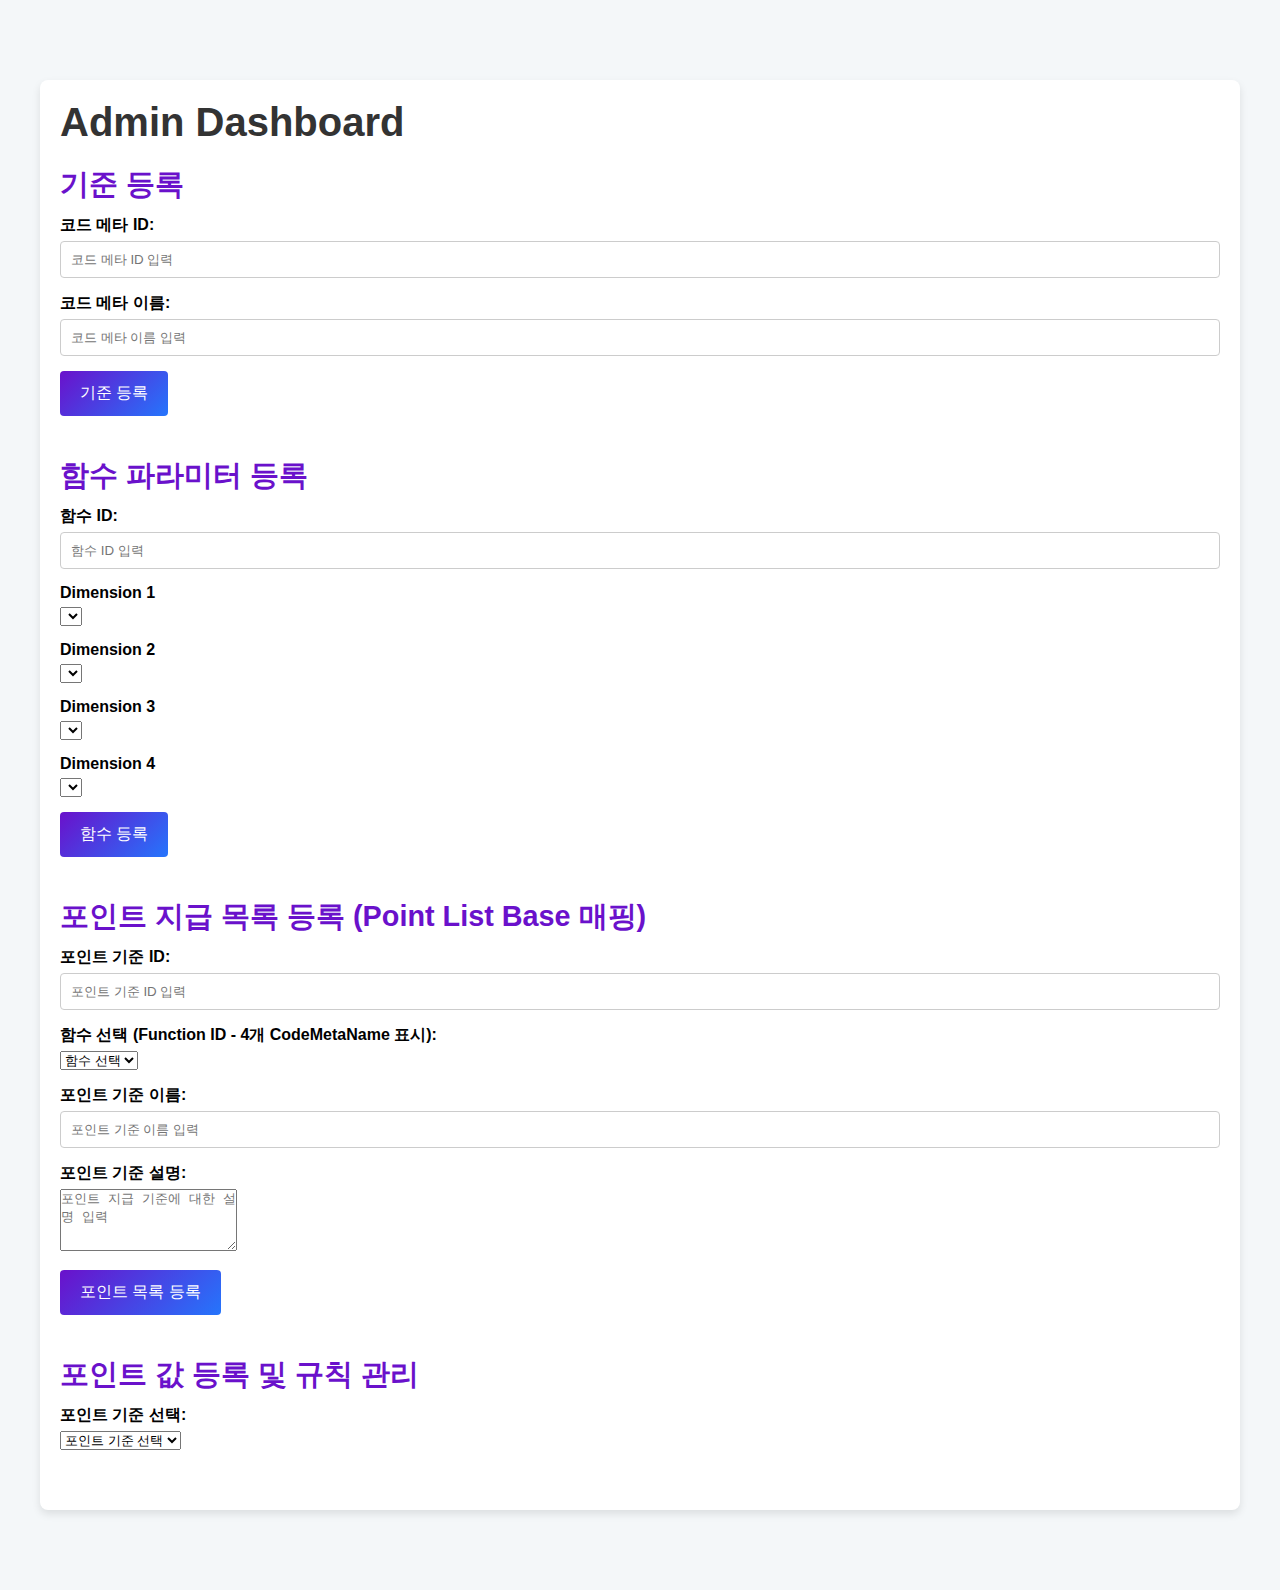
==== commit 776f0ad5: "." ====
--- a/src/main/resources/templates/admin/dashboard.html
+++ b/src/main/resources/templates/admin/dashboard.html
@@ -77,7 +77,7 @@
     <h1>Admin Dashboard</h1>
 
     <div class="section">
-        <h2>기준 등록 (CodeMeta 매핑)</h2>
+        <h2>기준 등록 </h2>
         <form th:action="@{/admin/codeMeta}" method="post">
             <div class="form-group">
                 <label for="codeMetaId">코드 메타 ID:</label>
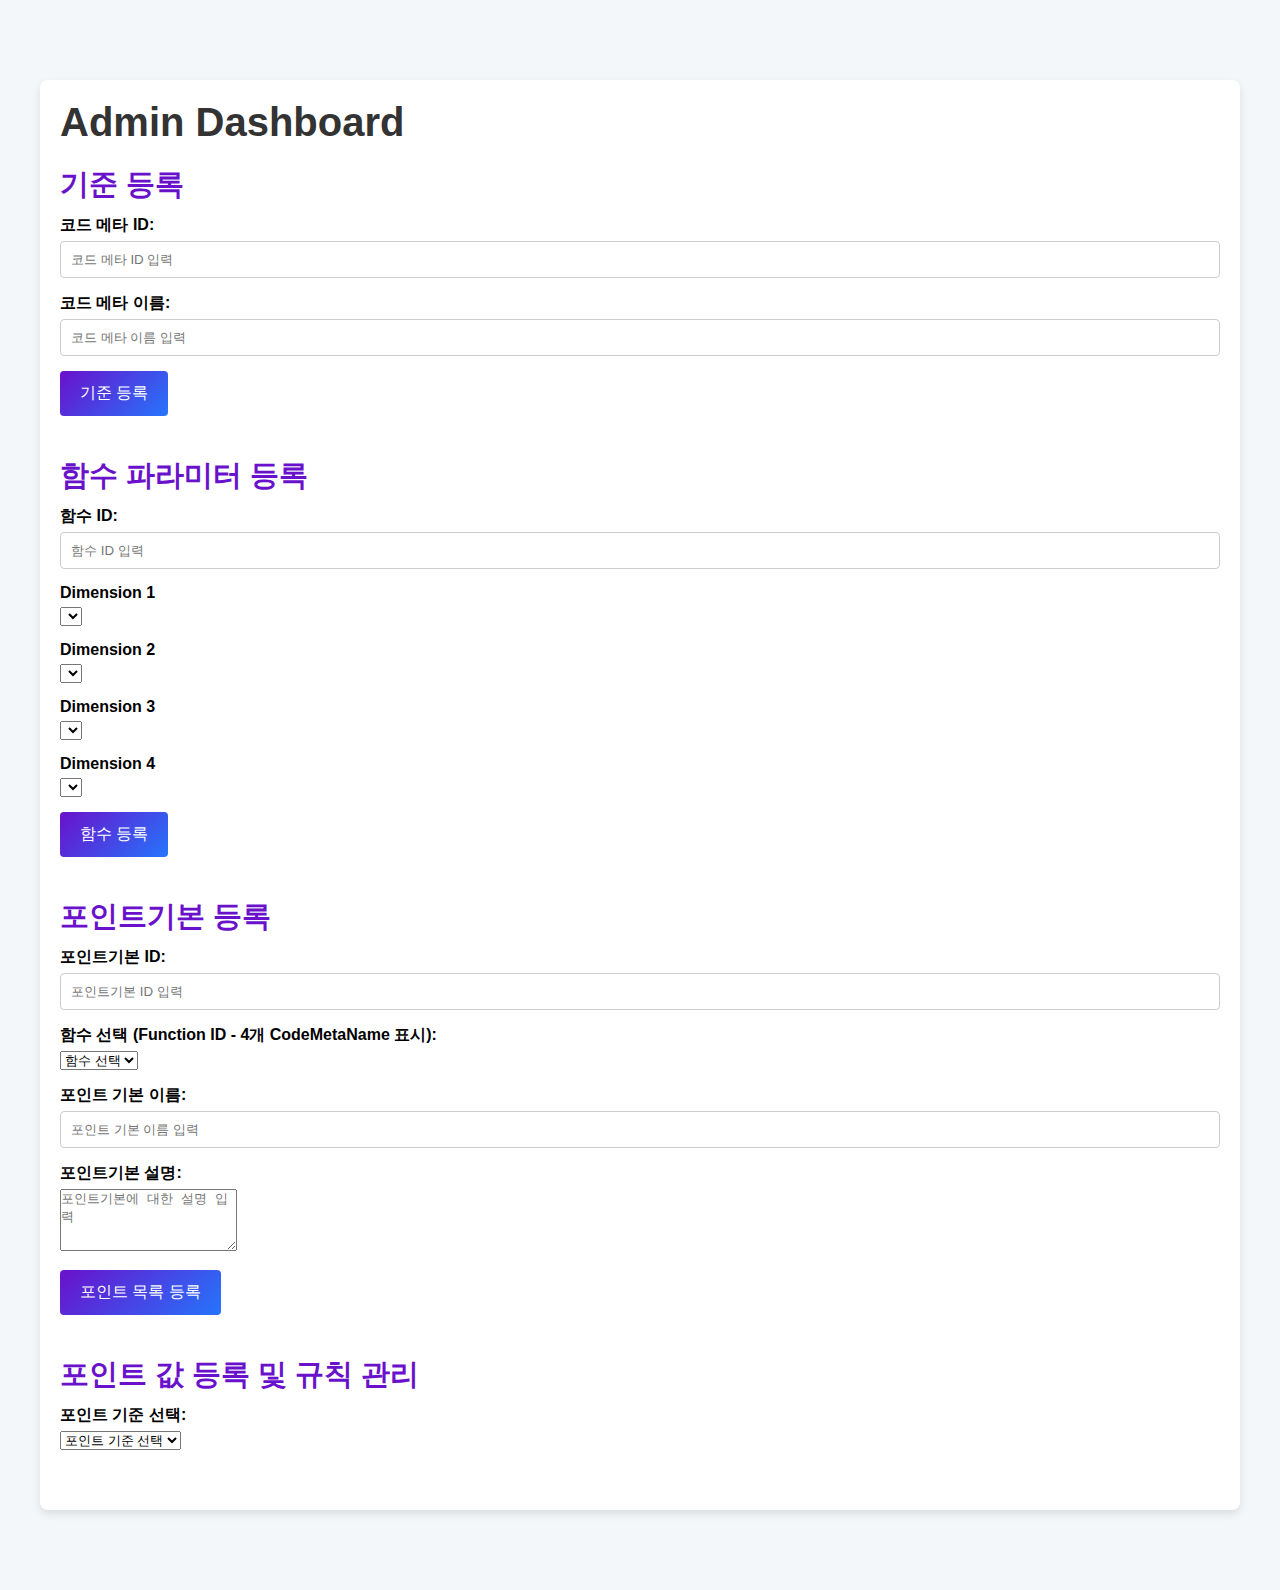
==== commit 11bcd86d: "." ====
--- a/src/main/resources/templates/admin/dashboard.html
+++ b/src/main/resources/templates/admin/dashboard.html
@@ -142,11 +142,11 @@
 
 
     <div class="section">
-        <h2 class="text-2xl font-bold text-purple-600 mb-6">포인트 지급 목록 등록 (Point List Base 매핑)</h2>
+        <h2 class="text-2xl font-bold text-purple-600 mb-6">포인트기본 등록</h2>
         <form th:action="@{/admin/pointBase}" method="post" class="space-y-4">
             <div class="form-group">
-                <label for="ptBaseId" class="block text-sm font-medium text-gray-700">포인트 기준 ID:</label>
-                <input type="text" id="ptBaseId" name="ptBaseId" placeholder="포인트 기준 ID 입력" required
+                <label for="ptBaseId" class="block text-sm font-medium text-gray-700">포인트기본 ID:</label>
+                <input type="text" id="ptBaseId" name="ptBaseId" placeholder="포인트기본 ID 입력" required
                        class="mt-1 block w-full border border-gray-300 rounded-md shadow-sm focus:ring-purple-500 focus:border-purple-500">
             </div>
 
@@ -163,14 +163,14 @@
             </div>
 
             <div class="form-group">
-                <label for="ptBaseName" class="block text-sm font-medium text-gray-700">포인트 기준 이름:</label>
-                <input type="text" id="ptBaseName" name="ptBaseName" placeholder="포인트 기준 이름 입력" required
+                <label for="ptBaseName" class="block text-sm font-medium text-gray-700">포인트 기본 이름:</label>
+                <input type="text" id="ptBaseName" name="ptBaseName" placeholder="포인트 기본 이름 입력" required
                        class="mt-1 block w-full border border-gray-300 rounded-md shadow-sm focus:ring-purple-500 focus:border-purple-500">
             </div>
 
             <div class="form-group">
-                <label for="ptBaseDescription" class="block text-sm font-medium text-gray-700">포인트 기준 설명:</label>
-                <textarea id="ptBaseDescription" name="ptBaseDescription" placeholder="포인트 지급 기준에 대한 설명 입력" rows="4" required
+                <label for="ptBaseDescription" class="block text-sm font-medium text-gray-700">포인트기본 설명:</label>
+                <textarea id="ptBaseDescription" name="ptBaseDescription" placeholder="포인트기본에 대한 설명 입력" rows="4" required
                           class="mt-1 block w-full border border-gray-300 rounded-md shadow-sm focus:ring-purple-500 focus:border-purple-500"></textarea>
             </div>
 
